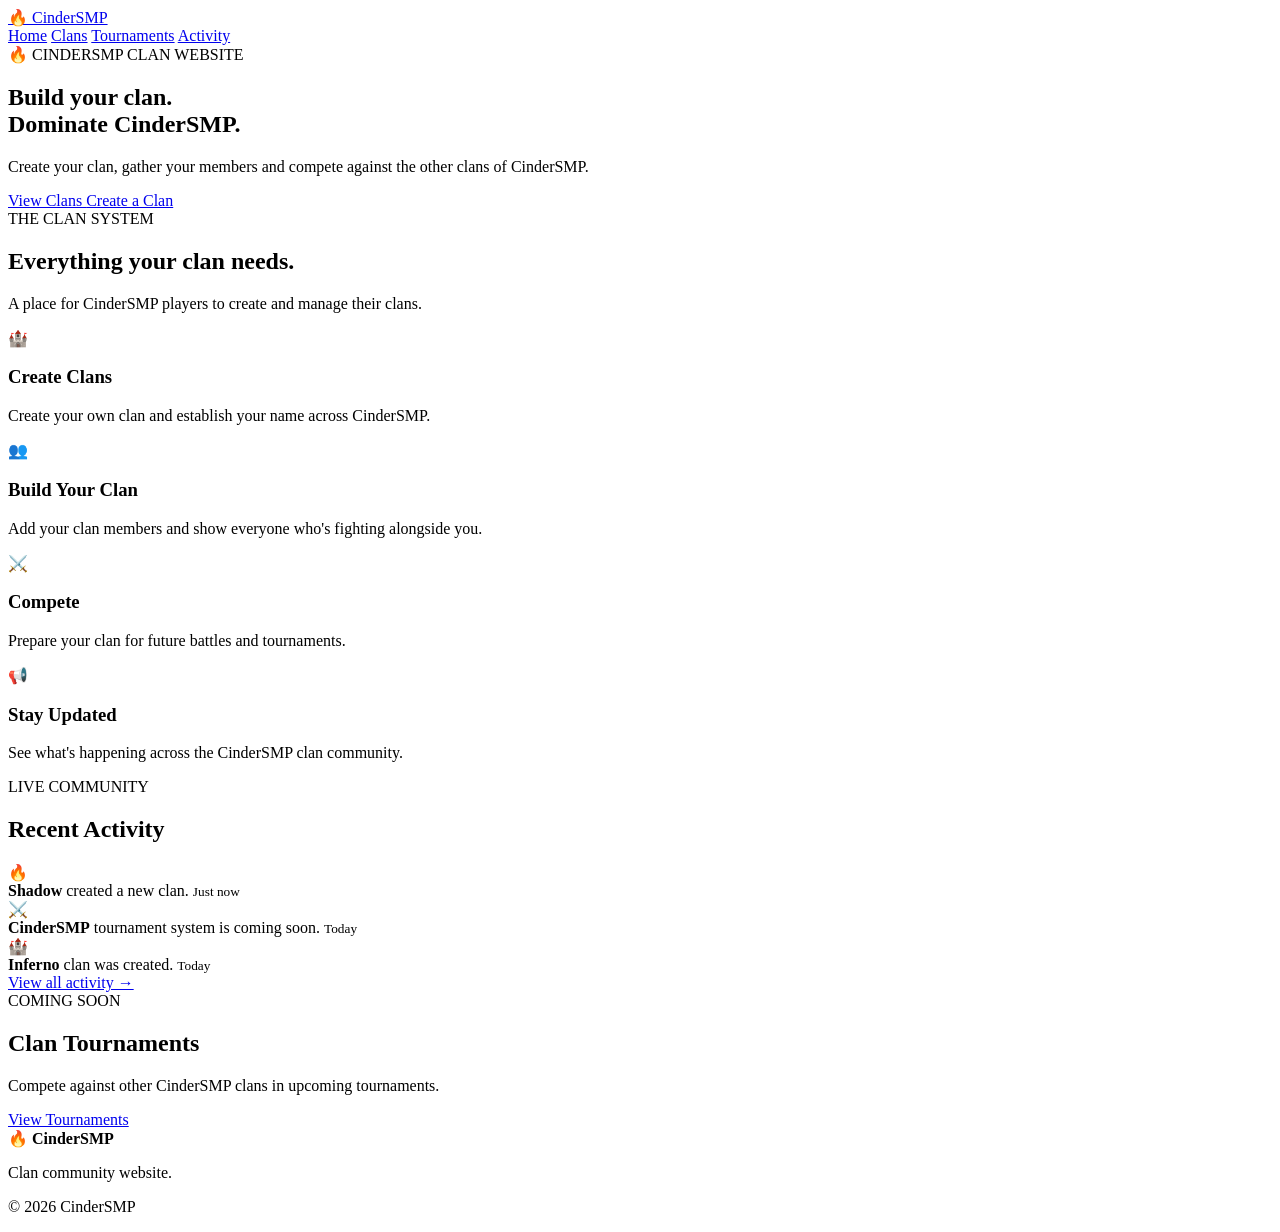
==== index.html @ 8c122110 "Add initial structure for CinderSMP website" ====
<!DOCTYPE html>
<html lang="en">
<head>
    <meta charset="UTF-8">
    <meta name="viewport" content="width=device-width, initial-scale=1.0">

    <title>CinderSMP | Clan Website</title>

    <link rel="stylesheet" href="style.css">
</head>

<body>

<header class="navbar">
    <a href="index.html" class="logo">
        🔥 CinderSMP
    </a>

    <nav>
        <a href="index.html" class="active">Home</a>
        <a href="clans.html">Clans</a>
        <a href="tournaments.html">Tournaments</a>
        <a href="activity.html">Activity</a>
    </nav>
</header>


<main>

    <!-- HERO -->

    <section class="hero">

        <div class="hero-content">

            <div class="badge">
                🔥 CINDERSMP CLAN WEBSITE
            </div>

            <h1>
                Build your clan.<br>
                <span>Dominate CinderSMP.</span>
            </h1>

            <p>
                Create your clan, gather your members and compete
                against the other clans of CinderSMP.
            </p>

            <div class="hero-buttons">

                <a href="clans.html" class="button primary">
                    View Clans
                </a>

                <a href="clans.html" class="button secondary">
                    Create a Clan
                </a>

            </div>

        </div>

    </section>


    <!-- FEATURES -->

    <section class="section">

        <div class="section-title">

            <span>THE CLAN SYSTEM</span>

            <h2>Everything your clan needs.</h2>

            <p>
                A place for CinderSMP players to create and manage
                their clans.
            </p>

        </div>


        <div class="cards">

            <div class="card">

                <div class="card-icon">🏰</div>

                <h3>Create Clans</h3>

                <p>
                    Create your own clan and establish your name
                    across CinderSMP.
                </p>

            </div>


            <div class="card">

                <div class="card-icon">👥</div>

                <h3>Build Your Clan</h3>

                <p>
                    Add your clan members and show everyone
                    who's fighting alongside you.
                </p>

            </div>


            <div class="card">

                <div class="card-icon">⚔️</div>

                <h3>Compete</h3>

                <p>
                    Prepare your clan for future battles and
                    tournaments.
                </p>

            </div>


            <div class="card">

                <div class="card-icon">📢</div>

                <h3>Stay Updated</h3>

                <p>
                    See what's happening across the CinderSMP
                    clan community.
                </p>

            </div>

        </div>

    </section>


    <!-- RECENT ACTIVITY -->

    <section class="section activity-section">

        <div class="section-title">

            <span>LIVE COMMUNITY</span>

            <h2>Recent Activity</h2>

        </div>


        <div class="activity-list">

            <div class="activity-item">

                <div class="activity-icon">🔥</div>

                <div>
                    <strong>Shadow</strong>
                    created a new clan.
                    <small>Just now</small>
                </div>

            </div>


            <div class="activity-item">

                <div class="activity-icon">⚔️</div>

                <div>
                    <strong>CinderSMP</strong>
                    tournament system is coming soon.
                    <small>Today</small>
                </div>

            </div>


            <div class="activity-item">

                <div class="activity-icon">🏰</div>

                <div>
                    <strong>Inferno</strong>
                    clan was created.
                    <small>Today</small>
                </div>

            </div>

        </div>

        <a href="activity.html" class="view-more">
            View all activity →
        </a>

    </section>


    <!-- TOURNAMENT -->

    <section class="tournament-banner">

        <div>

            <span>COMING SOON</span>

            <h2>Clan Tournaments</h2>

            <p>
                Compete against other CinderSMP clans
                in upcoming tournaments.
            </p>

        </div>

        <a href="tournaments.html" class="button primary">
            View Tournaments
        </a>

    </section>

</main>


<footer>

    <div>
        <strong>🔥 CinderSMP</strong>
        <p>Clan community website.</p>
    </div>

    <p>© 2026 CinderSMP</p>

</footer>


<script src="script.js"></script>

</body>
</html>
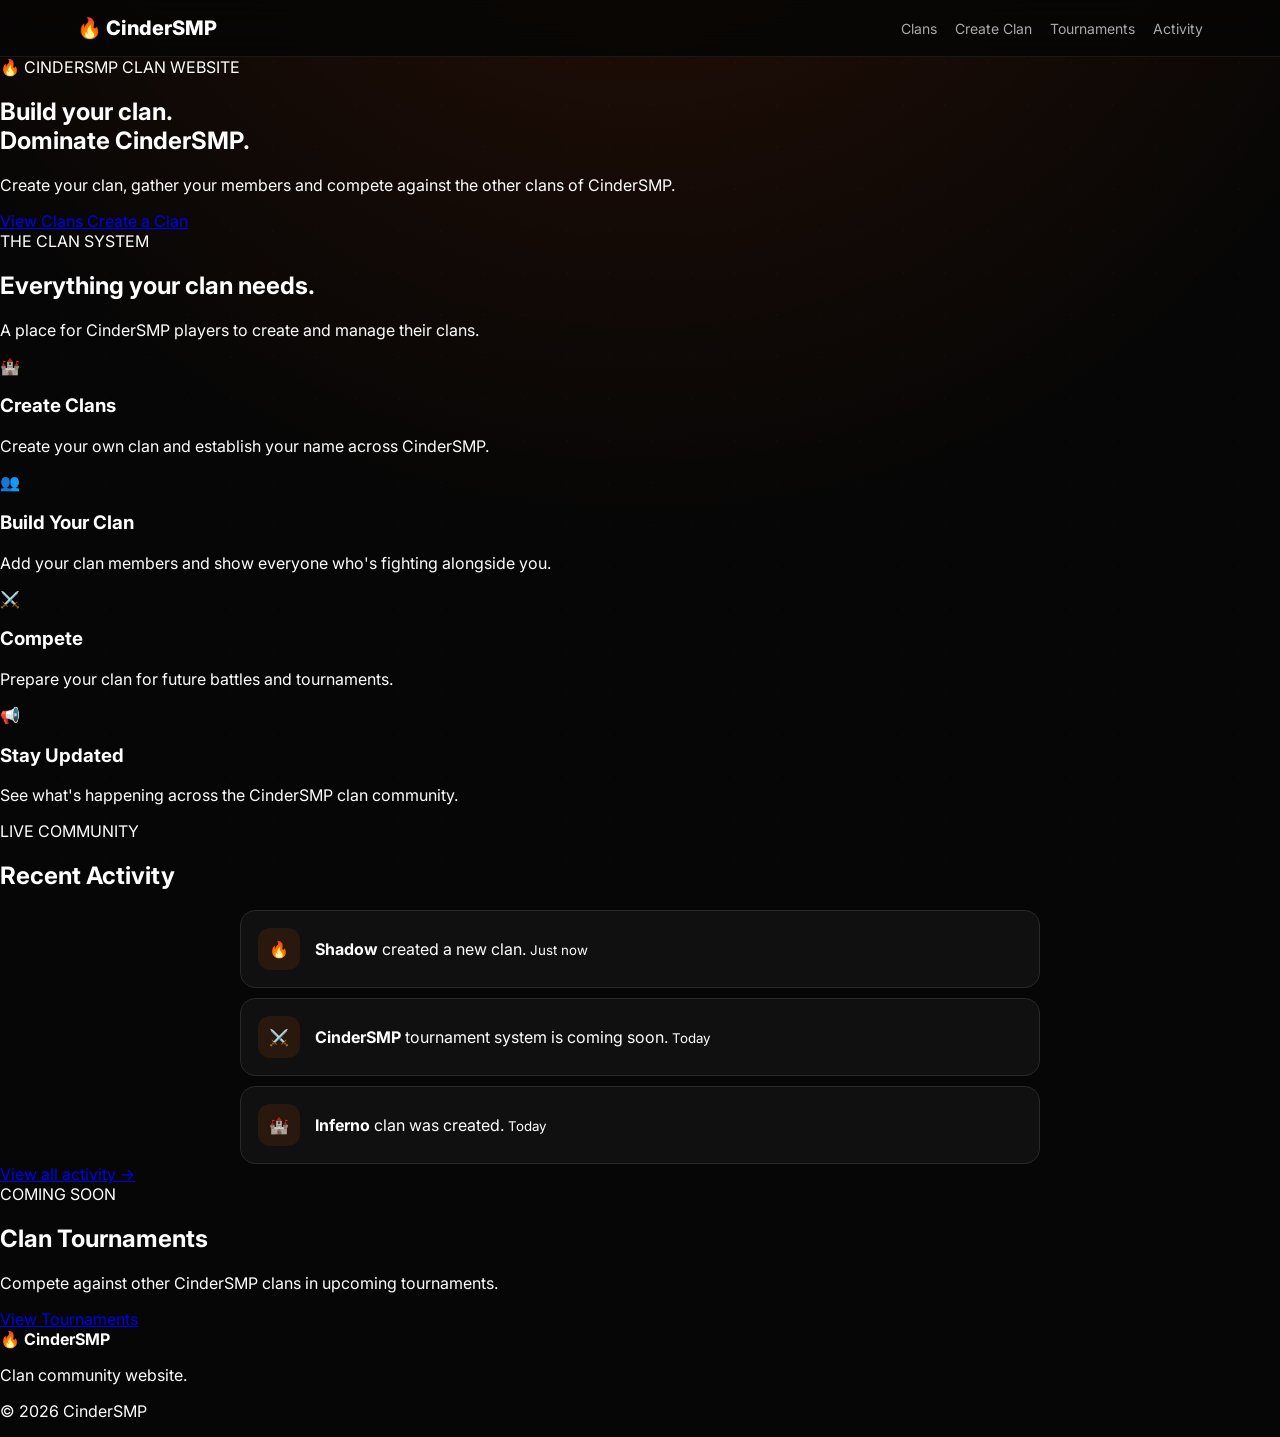
==== commit a3e1b923: "Reorganize navigation links in index.html" ====
--- a/index.html
+++ b/index.html
@@ -17,10 +17,10 @@
     </a>
 
     <nav>
-        <a href="index.html" class="active">Home</a>
         <a href="clans.html">Clans</a>
-        <a href="tournaments.html">Tournaments</a>
-        <a href="activity.html">Activity</a>
+<a href="create-clan.html">Create Clan</a>
+<a href="tournaments.html">Tournaments</a>
+<a href="activity.html">Activity</a>
     </nav>
 </header>
 
--- a/style.css
+++ b/style.css
@@ -0,0 +1,1370 @@
+@import url('https://fonts.googleapis.com/css2?family=Inter:wght@400;500;600;700;800&display=swap');
+
+:root {
+
+  --bg: #060606;
+
+  --card: #101010;
+
+  --card2: #151515;
+
+  --border: #292929;
+
+  --text: #ffffff;
+
+  --muted: #999999;
+
+  --accent: #ff6a00;
+
+  --accent2: #ff2600;
+
+  --danger: #ff3030;
+
+  --success: #38d878;
+
+}
+
+
+* {
+  box-sizing: border-box;
+}
+
+
+html {
+  scroll-behavior: smooth;
+}
+
+
+body {
+
+  margin: 0;
+
+  min-height: 100vh;
+
+  color: var(--text);
+
+  background:
+
+    radial-gradient(
+      circle at 50% -20%,
+      rgba(255, 80, 0, .15),
+      transparent 45%
+    ),
+
+    var(--bg);
+
+  font-family: Inter, Arial, sans-serif;
+
+}
+
+
+body::before {
+
+  content: "";
+
+  position: fixed;
+
+  inset: 0;
+
+  pointer-events: none;
+
+  background-image:
+
+    radial-gradient(
+      circle,
+      rgba(255, 100, 0, .12) 1px,
+      transparent 1px
+    );
+
+  background-size: 42px 42px;
+
+  opacity: .25;
+
+  animation: backgroundMove 20s linear infinite;
+
+}
+
+
+@keyframes backgroundMove {
+
+  from {
+    transform: translateY(0);
+  }
+
+  to {
+    transform: translateY(42px);
+  }
+
+}
+
+
+/* =========================
+   NAVBAR
+========================= */
+
+.navbar {
+
+  position: sticky;
+
+  top: 0;
+
+  z-index: 100;
+
+  display: flex;
+
+  align-items: center;
+
+  justify-content: space-between;
+
+  gap: 20px;
+
+  padding: 16px 6%;
+
+  background: rgba(6, 6, 6, .82);
+
+  backdrop-filter: blur(16px);
+
+  border-bottom: 1px solid rgba(255,255,255,.08);
+
+}
+
+
+.logo {
+
+  color: white;
+
+  text-decoration: none;
+
+  font-weight: 800;
+
+  font-size: 20px;
+
+}
+
+
+.logo span {
+
+  color: var(--accent);
+
+}
+
+
+.navbar nav {
+
+  display: flex;
+
+  gap: 18px;
+
+  flex-wrap: wrap;
+
+}
+
+
+.navbar nav a {
+
+  color: #aaa;
+
+  text-decoration: none;
+
+  font-size: 14px;
+
+  transition: .2s;
+
+}
+
+
+.navbar nav a:hover,
+.navbar nav a.active {
+
+  color: white;
+
+}
+
+
+/* =========================
+   PAGE
+========================= */
+
+.page {
+
+  width: min(1100px, 92%);
+
+  margin: auto;
+
+  padding: 80px 0;
+
+}
+
+
+.page-header {
+
+  text-align: center;
+
+  margin-bottom: 50px;
+
+  animation: fadeUp .7s ease both;
+
+}
+
+
+.eyebrow {
+
+  display: inline-block;
+
+  color: var(--accent);
+
+  font-size: 11px;
+
+  font-weight: 800;
+
+  letter-spacing: 2px;
+
+  margin-bottom: 10px;
+
+}
+
+
+.page-header h1 {
+
+  margin: 0;
+
+  font-size: clamp(38px, 8vw, 68px);
+
+  line-height: 1;
+
+  letter-spacing: -3px;
+
+}
+
+
+.page-header p {
+
+  color: var(--muted);
+
+  max-width: 600px;
+
+  margin: 18px auto;
+
+  line-height: 1.7;
+
+}
+
+
+/* =========================
+   BUTTONS
+========================= */
+
+.primary-btn {
+
+  display: inline-flex;
+
+  align-items: center;
+
+  justify-content: center;
+
+  border: 0;
+
+  border-radius: 12px;
+
+  padding: 14px 20px;
+
+  color: white;
+
+  background:
+    linear-gradient(
+      135deg,
+      var(--accent),
+      var(--accent2)
+    );
+
+  font-weight: 800;
+
+  cursor: pointer;
+
+  text-decoration: none;
+
+  box-shadow:
+    0 0 25px rgba(255,80,0,.2);
+
+  transition:
+    transform .2s,
+    box-shadow .2s;
+
+}
+
+
+.primary-btn:hover {
+
+  transform: translateY(-3px);
+
+  box-shadow:
+    0 0 35px rgba(255,80,0,.4);
+
+}
+
+
+.inline-btn {
+  margin-top: 15px;
+}
+
+
+.danger-btn {
+
+  width: 100%;
+
+  padding: 13px;
+
+  border: 1px solid rgba(255,48,48,.4);
+
+  border-radius: 10px;
+
+  color: #ff7777;
+
+  background: rgba(255,40,40,.08);
+
+  font-weight: 700;
+
+  cursor: pointer;
+
+  transition: .2s;
+
+}
+
+
+.danger-btn:hover {
+
+  background: rgba(255,40,40,.16);
+
+  transform: translateY(-2px);
+
+}
+
+
+.danger-small {
+
+  border: 1px solid rgba(255,48,48,.3);
+
+  border-radius: 8px;
+
+  background: transparent;
+
+  color: #ff7070;
+
+  padding: 7px 9px;
+
+  cursor: pointer;
+
+}
+
+
+/* =========================
+   CLANS
+========================= */
+
+.clan-grid {
+
+  display: grid;
+
+  grid-template-columns:
+    repeat(
+      auto-fit,
+      minmax(270px, 1fr)
+    );
+
+  gap: 20px;
+
+}
+
+
+.clan-card {
+
+  position: relative;
+
+  overflow: hidden;
+
+  display: block;
+
+  color: white;
+
+  text-decoration: none;
+
+  padding: 25px;
+
+  border: 1px solid var(--border);
+
+  border-radius: 20px;
+
+  background:
+    linear-gradient(
+      145deg,
+      rgba(255,255,255,.05),
+      rgba(255,255,255,.015)
+    );
+
+  transition:
+    transform .3s,
+    border-color .3s,
+    box-shadow .3s;
+
+  animation: fadeUp .6s ease both;
+
+}
+
+
+.clan-card:hover {
+
+  transform:
+    translateY(-8px)
+    scale(1.01);
+
+  border-color:
+    rgba(255,100,0,.5);
+
+  box-shadow:
+    0 20px 60px
+    rgba(255,70,0,.12);
+
+}
+
+
+.clan-glow {
+
+  position: absolute;
+
+  width: 150px;
+
+  height: 150px;
+
+  top: -80px;
+
+  right: -60px;
+
+  background: var(--accent);
+
+  filter: blur(70px);
+
+  opacity: .15;
+
+}
+
+
+.clan-card-top {
+
+  display: flex;
+
+  justify-content: space-between;
+
+  align-items: center;
+
+}
+
+
+.clan-tag {
+
+  color: var(--accent);
+
+  font-weight: 800;
+
+  font-size: 13px;
+
+}
+
+
+.member-count {
+
+  color: #aaa;
+
+  font-size: 13px;
+
+}
+
+
+.clan-card h2 {
+
+  font-size: 27px;
+
+  margin: 25px 0 10px;
+
+}
+
+
+.clan-card p {
+
+  color: var(--muted);
+
+  line-height: 1.6;
+
+  min-height: 50px;
+
+}
+
+
+.clan-card-bottom {
+
+  display: flex;
+
+  justify-content: space-between;
+
+  align-items: center;
+
+  margin-top: 25px;
+
+  padding-top: 18px;
+
+  border-top: 1px solid var(--border);
+
+  color: #aaa;
+
+  font-size: 13px;
+
+}
+
+
+.view-clan {
+
+  color: var(--accent);
+
+  font-weight: 700;
+
+}
+
+
+/* =========================
+   CLAN PAGE
+========================= */
+
+.clan-hero {
+
+  position: relative;
+
+  overflow: hidden;
+
+  display: grid;
+
+  grid-template-columns: auto 1fr auto;
+
+  align-items: center;
+
+  gap: 30px;
+
+  padding: 45px;
+
+  border: 1px solid var(--border);
+
+  border-radius: 25px;
+
+  background:
+    linear-gradient(
+      135deg,
+      rgba(255,80,0,.08),
+      rgba(255,255,255,.025)
+    );
+
+  animation: fadeUp .6s ease both;
+
+}
+
+
+.clan-hero-glow {
+
+  position: absolute;
+
+  width: 300px;
+
+  height: 300px;
+
+  background: var(--accent);
+
+  filter: blur(130px);
+
+  opacity: .1;
+
+  top: -180px;
+
+  left: -100px;
+
+}
+
+
+.big-clan-tag {
+
+  display: grid;
+
+  place-items: center;
+
+  width: 100px;
+
+  height: 100px;
+
+  border: 1px solid rgba(255,100,0,.4);
+
+  border-radius: 22px;
+
+  color: var(--accent);
+
+  font-size: 22px;
+
+  font-weight: 900;
+
+  background: rgba(255,80,0,.06);
+
+  box-shadow:
+    inset 0 0 30px rgba(255,80,0,.05);
+
+}
+
+
+.clan-hero h1 {
+
+  margin: 5px 0;
+
+  font-size: clamp(36px, 7vw, 58px);
+
+  letter-spacing: -2px;
+
+}
+
+
+.clan-hero p {
+
+  color: var(--muted);
+
+  line-height: 1.6;
+
+}
+
+
+.clan-stats {
+
+  display: flex;
+
+  gap: 25px;
+
+}
+
+
+.clan-stats div {
+
+  text-align: center;
+
+}
+
+
+.clan-stats strong {
+
+  display: block;
+
+  font-size: 25px;
+
+}
+
+
+.clan-stats span {
+
+  color: #888;
+
+  font-size: 12px;
+
+}
+
+
+.clan-content {
+
+  display: grid;
+
+  grid-template-columns: 1fr 330px;
+
+  gap: 25px;
+
+  margin-top: 25px;
+
+}
+
+
+.members-panel,
+.info-card,
+.owner-controls {
+
+  border: 1px solid var(--border);
+
+  border-radius: 20px;
+
+  background: var(--card);
+
+  padding: 25px;
+
+}
+
+
+.section-heading {
+
+  display: flex;
+
+  justify-content: space-between;
+
+  align-items: center;
+
+  margin-bottom: 20px;
+
+}
+
+
+.section-heading h2 {
+
+  margin: 0;
+
+}
+
+
+.member-total {
+
+  display: grid;
+
+  place-items: center;
+
+  width: 38px;
+
+  height: 38px;
+
+  border-radius: 10px;
+
+  background: rgba(255,100,0,.1);
+
+  color: var(--accent);
+
+  font-weight: 800;
+
+}
+
+
+.member-list {
+
+  display: grid;
+
+  gap: 10px;
+
+}
+
+
+.member-row {
+
+  display: flex;
+
+  align-items: center;
+
+  gap: 13px;
+
+  padding: 13px;
+
+  border: 1px solid rgba(255,255,255,.06);
+
+  border-radius: 13px;
+
+  background: rgba(255,255,255,.025);
+
+  animation: fadeUp .4s ease both;
+
+}
+
+
+.member-avatar {
+
+  display: grid;
+
+  place-items: center;
+
+  width: 40px;
+
+  height: 40px;
+
+  border-radius: 10px;
+
+  background: rgba(255,100,0,.1);
+
+}
+
+
+.member-info {
+
+  flex: 1;
+
+}
+
+
+.member-info strong {
+
+  display: block;
+
+}
+
+
+.member-info span {
+
+  color: #777;
+
+  font-size: 11px;
+
+}
+
+
+.owner-badge {
+
+  color: var(--accent);
+
+  font-size: 9px;
+
+  font-weight: 900;
+
+  letter-spacing: 1px;
+
+}
+
+
+.clan-sidebar {
+
+  display: grid;
+
+  gap: 20px;
+
+  align-content: start;
+
+}
+
+
+.info-card h3,
+.owner-controls h3 {
+
+  margin-top: 4px;
+
+}
+
+
+.owner-display {
+
+  padding: 14px;
+
+  border-radius: 12px;
+
+  background: rgba(255,255,255,.04);
+
+  font-weight: 700;
+
+}
+
+
+.mini-form {
+
+  display: grid;
+
+  gap: 10px;
+
+}
+
+
+.mini-form input {
+
+  width: 100%;
+
+}
+
+
+/* =========================
+   FORMS
+========================= */
+
+.form-section {
+
+  max-width: 650px;
+
+  margin: auto;
+
+  padding: 30px;
+
+  border: 1px solid var(--border);
+
+  border-radius: 22px;
+
+  background: var(--card);
+
+  animation: fadeUp .6s ease both;
+
+}
+
+
+.form-group {
+
+  margin-bottom: 20px;
+
+}
+
+
+label {
+
+  display: block;
+
+  margin-bottom: 8px;
+
+  color: #ccc;
+
+  font-size: 13px;
+
+  font-weight: 700;
+
+}
+
+
+input,
+textarea {
+
+  width: 100%;
+
+  padding: 14px 15px;
+
+  border: 1px solid var(--border);
+
+  border-radius: 11px;
+
+  outline: none;
+
+  color: white;
+
+  background: #090909;
+
+  font: inherit;
+
+  transition: .2s;
+
+}
+
+
+textarea {
+
+  min-height: 130px;
+
+  resize: vertical;
+
+}
+
+
+input:focus,
+textarea:focus {
+
+  border-color: var(--accent);
+
+  box-shadow:
+    0 0 0 3px rgba(255,100,0,.08);
+
+}
+
+
+.form-message {
+
+  min-height: 20px;
+
+  margin-top: 14px;
+
+  color: #aaa;
+
+  font-size: 13px;
+
+}
+
+
+.form-message.success {
+
+  color: var(--success);
+
+}
+
+
+.form-message.error {
+
+  color: #ff7070;
+
+}
+
+
+/* =========================
+   AUTH
+========================= */
+
+.auth-page {
+
+  min-height: calc(100vh - 70px);
+
+  display: grid;
+
+  place-items: center;
+
+  padding: 30px;
+
+}
+
+
+.auth-card {
+
+  width: min(440px, 100%);
+
+  padding: 35px;
+
+  border: 1px solid var(--border);
+
+  border-radius: 24px;
+
+  background: var(--card);
+
+  box-shadow:
+    0 30px 100px rgba(0,0,0,.4);
+
+  animation: fadeUp .6s ease both;
+
+}
+
+
+.auth-card h1 {
+
+  margin-bottom: 8px;
+
+}
+
+
+.auth-card > p {
+
+  color: var(--muted);
+
+}
+
+
+.auth-card form {
+
+  margin-top: 25px;
+
+}
+
+
+.auth-card form .primary-btn {
+
+  width: 100%;
+
+  margin-top: 10px;
+
+}
+
+
+.auth-icon {
+
+  font-size: 45px;
+
+  margin-bottom: 10px;
+
+}
+
+
+.auth-switch {
+
+  text-align: center;
+
+  margin-top: 25px;
+
+  font-size: 13px;
+
+}
+
+
+.auth-switch a {
+
+  color: var(--accent);
+
+  font-weight: 700;
+
+}
+
+
+/* =========================
+   ACTIVITY
+========================= */
+
+.activity-list {
+
+  max-width: 800px;
+
+  margin: auto;
+
+  display: grid;
+
+  gap: 10px;
+
+}
+
+
+.activity-item {
+
+  display: flex;
+
+  gap: 15px;
+
+  align-items: center;
+
+  padding: 17px;
+
+  border: 1px solid var(--border);
+
+  border-radius: 15px;
+
+  background: var(--card);
+
+  animation: fadeUp .5s ease both;
+
+}
+
+
+.activity-icon {
+
+  display: grid;
+
+  place-items: center;
+
+  width: 42px;
+
+  height: 42px;
+
+  flex-shrink: 0;
+
+  border-radius: 12px;
+
+  background: rgba(255,100,0,.1);
+
+}
+
+
+.activity-content strong {
+
+  display: block;
+
+  font-size: 14px;
+
+}
+
+
+.activity-content span {
+
+  display: block;
+
+  margin-top: 5px;
+
+  color: #666;
+
+  font-size: 11px;
+
+}
+
+
+/* =========================
+   LOADING
+========================= */
+
+.loading {
+
+  grid-column: 1 / -1;
+
+  display: grid;
+
+  place-items: center;
+
+  gap: 15px;
+
+  padding: 80px;
+
+  color: #777;
+
+}
+
+
+.loader {
+
+  width: 35px;
+
+  height: 35px;
+
+  border: 3px solid #222;
+
+  border-top-color: var(--accent);
+
+  border-radius: 50%;
+
+  animation: spin .8s linear infinite;
+
+}
+
+
+@keyframes spin {
+
+  to {
+    transform: rotate(360deg);
+  }
+
+}
+
+
+/* =========================
+   EMPTY
+========================= */
+
+.empty-state {
+
+  grid-column: 1 / -1;
+
+  text-align: center;
+
+  padding: 70px 20px;
+
+  border: 1px dashed var(--border);
+
+  border-radius: 20px;
+
+}
+
+
+.empty-icon {
+
+  font-size: 45px;
+
+  margin-bottom: 10px;
+
+}
+
+
+.empty-state p {
+
+  color: #777;
+
+}
+
+
+/* =========================
+   ANIMATIONS
+========================= */
+
+@keyframes fadeUp {
+
+  from {
+
+    opacity: 0;
+
+    transform: translateY(18px);
+
+  }
+
+  to {
+
+    opacity: 1;
+
+    transform: translateY(0);
+
+  }
+
+}
+
+
+/* =========================
+   MOBILE
+========================= */
+
+@media (max-width: 700px) {
+
+  .navbar {
+
+    align-items: flex-start;
+
+    flex-direction: column;
+
+    padding: 15px 5%;
+
+  }
+
+
+  .navbar nav {
+
+    width: 100%;
+
+    overflow-x: auto;
+
+    padding-bottom: 3px;
+
+  }
+
+
+  .navbar nav a {
+
+    white-space: nowrap;
+
+  }
+
+
+  .page {
+
+    padding: 55px 0;
+
+  }
+
+
+  .page-header h1 {
+
+    letter-spacing: -2px;
+
+  }
+
+
+  .clan-hero {
+
+    grid-template-columns: 1fr;
+
+    text-align: center;
+
+    padding: 30px 20px;
+
+  }
+
+
+  .big-clan-tag {
+
+    margin: auto;
+
+  }
+
+
+  .clan-stats {
+
+    justify-content: center;
+
+  }
+
+
+  .clan-content {
+
+    grid-template-columns: 1fr;
+
+  }
+
+
+  .form-section {
+
+    padding: 22px;
+
+  }
+
+
+  .member-row {
+
+    padding: 11px;
+
+  }
+
+
+  .danger-small {
+
+    font-size: 10px;
+
+  }
+
+}
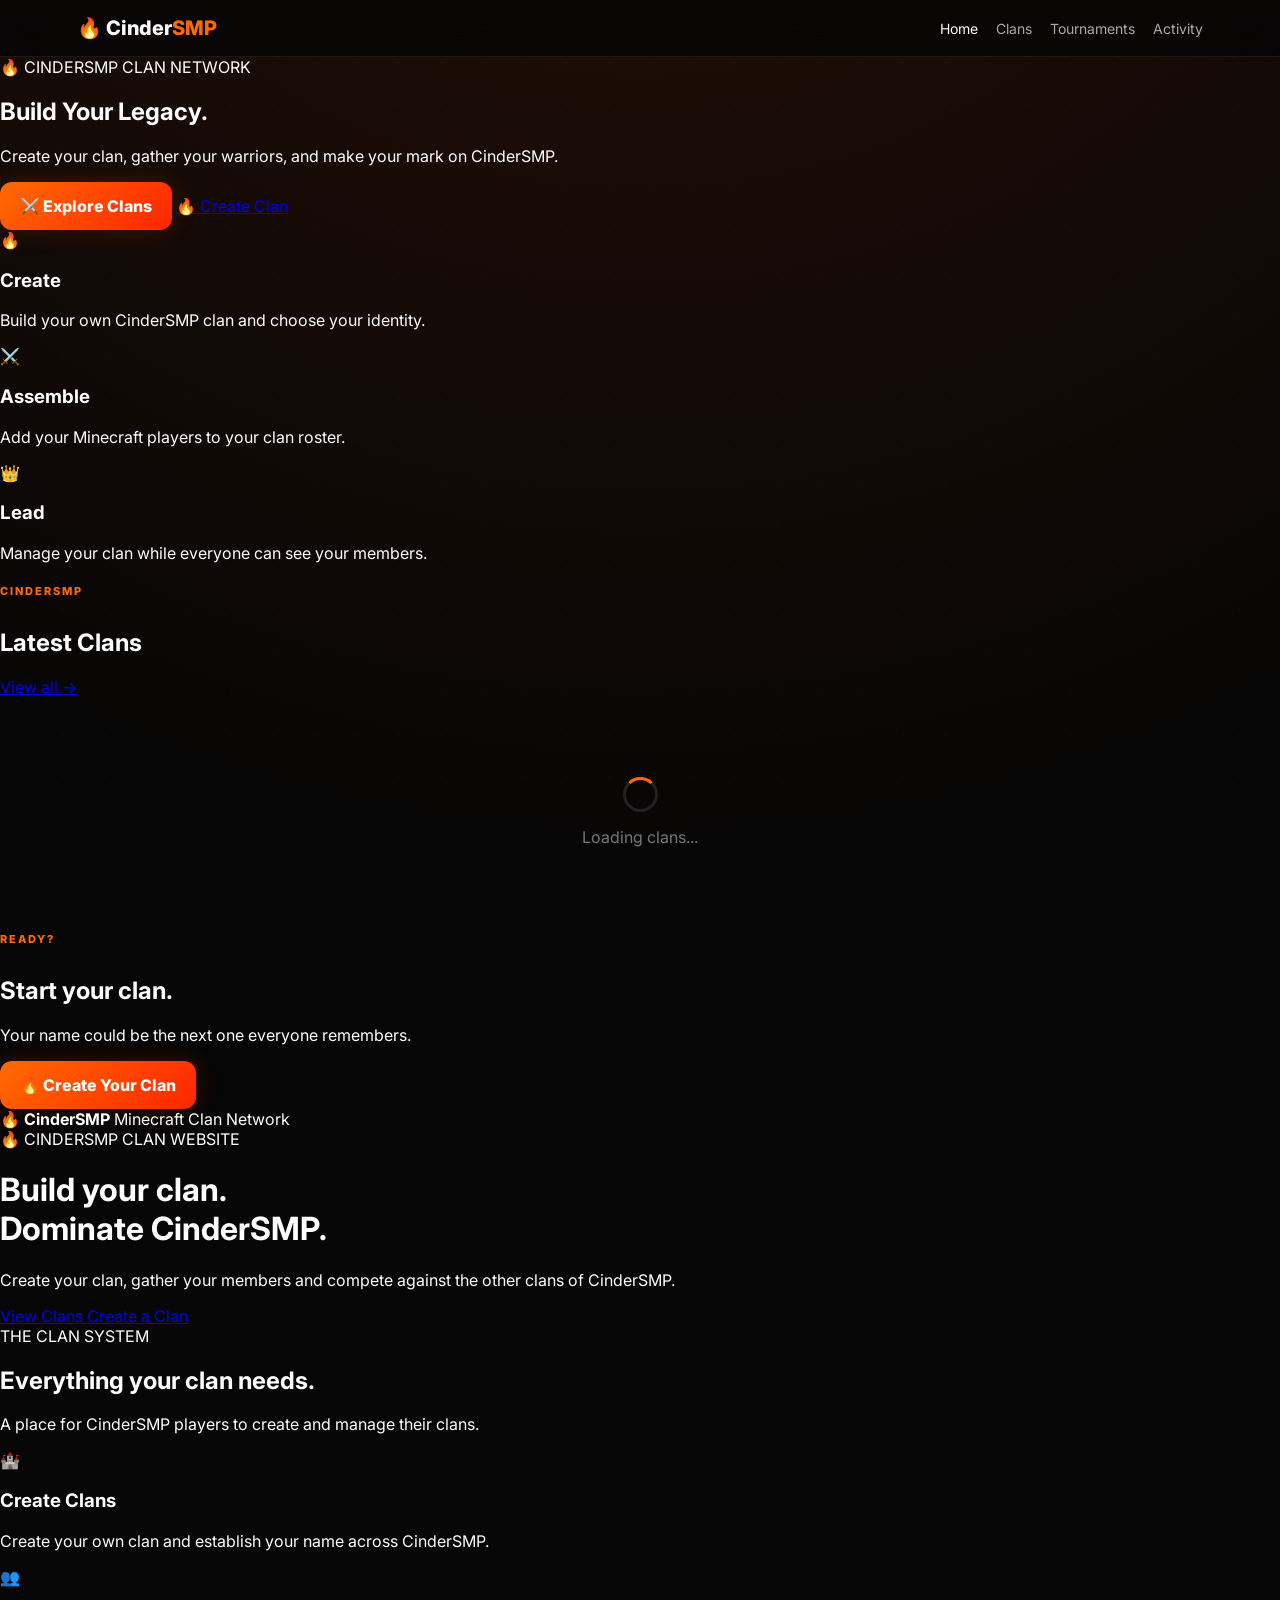
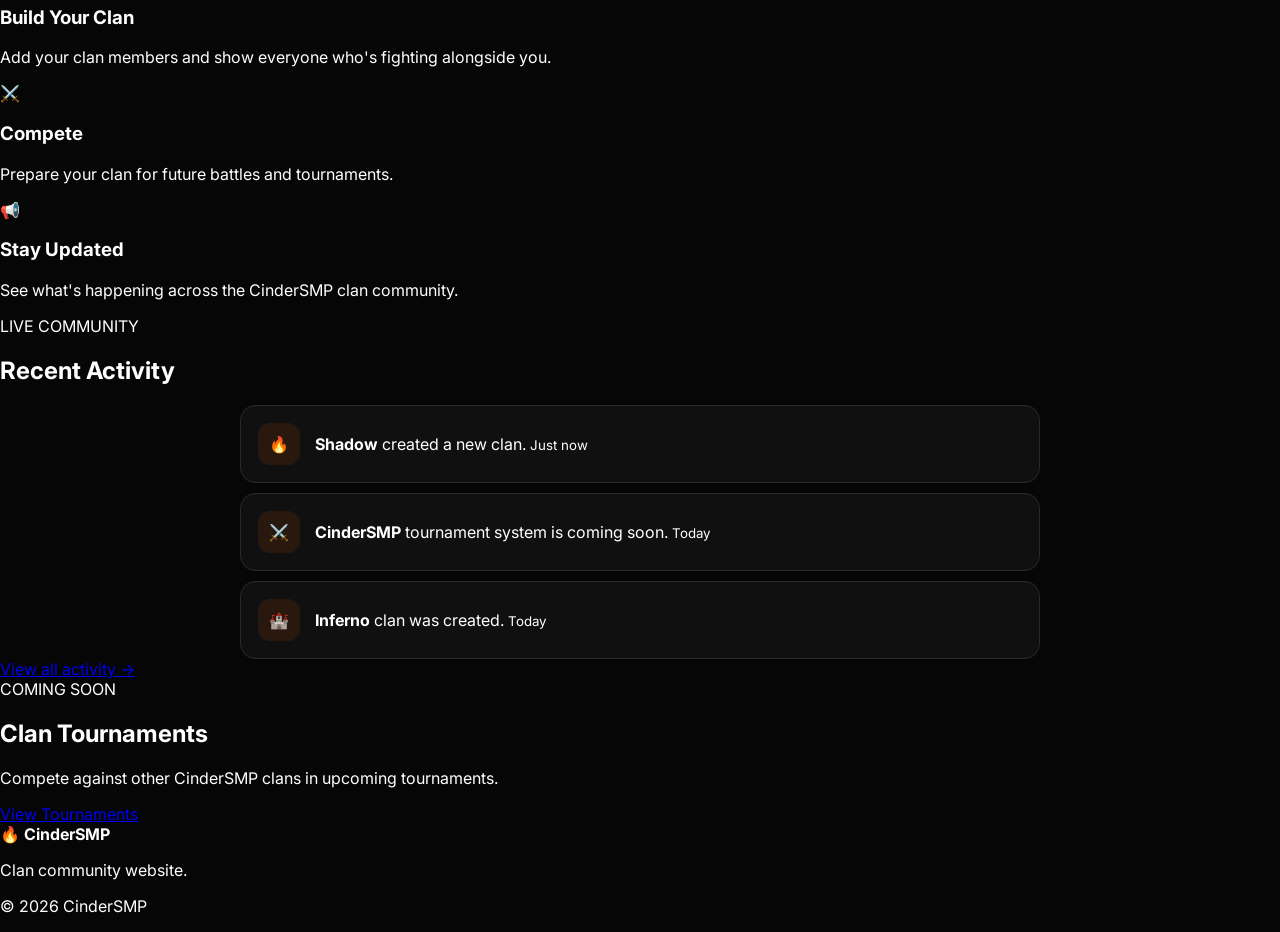
==== commit 5424df75: "Update index.html" ====
--- a/index.html
+++ b/index.html
@@ -1,40 +1,251 @@
 <!DOCTYPE html>
 <html lang="en">
+
 <head>
-    <meta charset="UTF-8">
-    <meta name="viewport" content="width=device-width, initial-scale=1.0">
-
-    <title>CinderSMP | Clan Website</title>
-
-    <link rel="stylesheet" href="style.css">
+
+  <meta charset="UTF-8">
+
+  <meta
+    name="viewport"
+    content="width=device-width, initial-scale=1.0"
+  >
+
+  <title>CinderSMP | Minecraft Clans</title>
+
+  <link rel="stylesheet" href="style.css">
+
 </head>
 
 <body>
 
 <header class="navbar">
-    <a href="index.html" class="logo">
-        🔥 CinderSMP
+
+  <a class="logo" href="index.html">
+    🔥 Cinder<span>SMP</span>
+  </a>
+
+  <nav>
+
+    <a class="active" href="index.html">
+      Home
     </a>
 
-    <nav>
-        <a href="clans.html">Clans</a>
-<a href="create-clan.html">Create Clan</a>
-<a href="tournaments.html">Tournaments</a>
-<a href="activity.html">Activity</a>
-    </nav>
+    <a href="clans.html">
+      Clans
+    </a>
+
+    <a href="tournaments.html">
+      Tournaments
+    </a>
+
+    <a href="activity.html">
+      Activity
+    </a>
+
+  </nav>
+
 </header>
 
 
 <main>
 
-    <!-- HERO -->
-
-    <section class="hero">
-
-        <div class="hero-content">
-
-            <div class="badge">
-                🔥 CINDERSMP CLAN WEBSITE
+  <!-- HERO -->
+
+  <section class="hero">
+
+    <div class="hero-glow"></div>
+
+    <div class="hero-content">
+
+      <div class="hero-badge">
+        🔥 CINDERSMP CLAN NETWORK
+      </div>
+
+      <h1>
+        Build Your
+        <span>Legacy.</span>
+      </h1>
+
+      <p>
+        Create your clan, gather your warriors,
+        and make your mark on CinderSMP.
+      </p>
+
+      <div class="hero-buttons">
+
+        <a
+          href="clans.html"
+          class="primary-btn"
+        >
+          ⚔️ Explore Clans
+        </a>
+
+        <a
+          href="create-clan.html"
+          class="secondary-btn"
+        >
+          🔥 Create Clan
+        </a>
+
+      </div>
+
+    </div>
+
+  </section>
+
+
+  <!-- FEATURES -->
+
+  <section class="features">
+
+    <div class="feature">
+
+      <div class="feature-icon">
+        🔥
+      </div>
+
+      <h3>
+        Create
+      </h3>
+
+      <p>
+        Build your own CinderSMP clan
+        and choose your identity.
+      </p>
+
+    </div>
+
+
+    <div class="feature">
+
+      <div class="feature-icon">
+        ⚔️
+      </div>
+
+      <h3>
+        Assemble
+      </h3>
+
+      <p>
+        Add your Minecraft players
+        to your clan roster.
+      </p>
+
+    </div>
+
+
+    <div class="feature">
+
+      <div class="feature-icon">
+        👑
+      </div>
+
+      <h3>
+        Lead
+      </h3>
+
+      <p>
+        Manage your clan while everyone
+        can see your members.
+      </p>
+
+    </div>
+
+  </section>
+
+
+  <!-- CLANS -->
+
+  <section class="home-section">
+
+    <div class="section-title">
+
+      <div>
+
+        <span class="eyebrow">
+          CINDERSMP
+        </span>
+
+        <h2>
+          Latest Clans
+        </h2>
+
+      </div>
+
+      <a href="clans.html">
+        View all →
+      </a>
+
+    </div>
+
+
+    <div
+      id="homeClans"
+      class="clan-grid"
+    >
+
+      <div class="loading">
+
+        <div class="loader"></div>
+
+        Loading clans...
+
+      </div>
+
+    </div>
+
+  </section>
+
+
+  <!-- CTA -->
+
+  <section class="cta">
+
+    <span class="eyebrow">
+      READY?
+    </span>
+
+    <h2>
+      Start your clan.
+    </h2>
+
+    <p>
+      Your name could be the next one
+      everyone remembers.
+    </p>
+
+    <a
+      href="create-clan.html"
+      class="primary-btn"
+    >
+      🔥 Create Your Clan
+    </a>
+
+  </section>
+
+</main>
+
+
+<footer>
+
+  <strong>
+    🔥 CinderSMP
+  </strong>
+
+  <span>
+    Minecraft Clan Network
+  </span>
+
+</footer>
+
+
+<script
+  type="module"
+  src="script.js"
+></script>
+
+</body>
+</html>                🔥 CINDERSMP CLAN WEBSITE
             </div>
 
             <h1>
